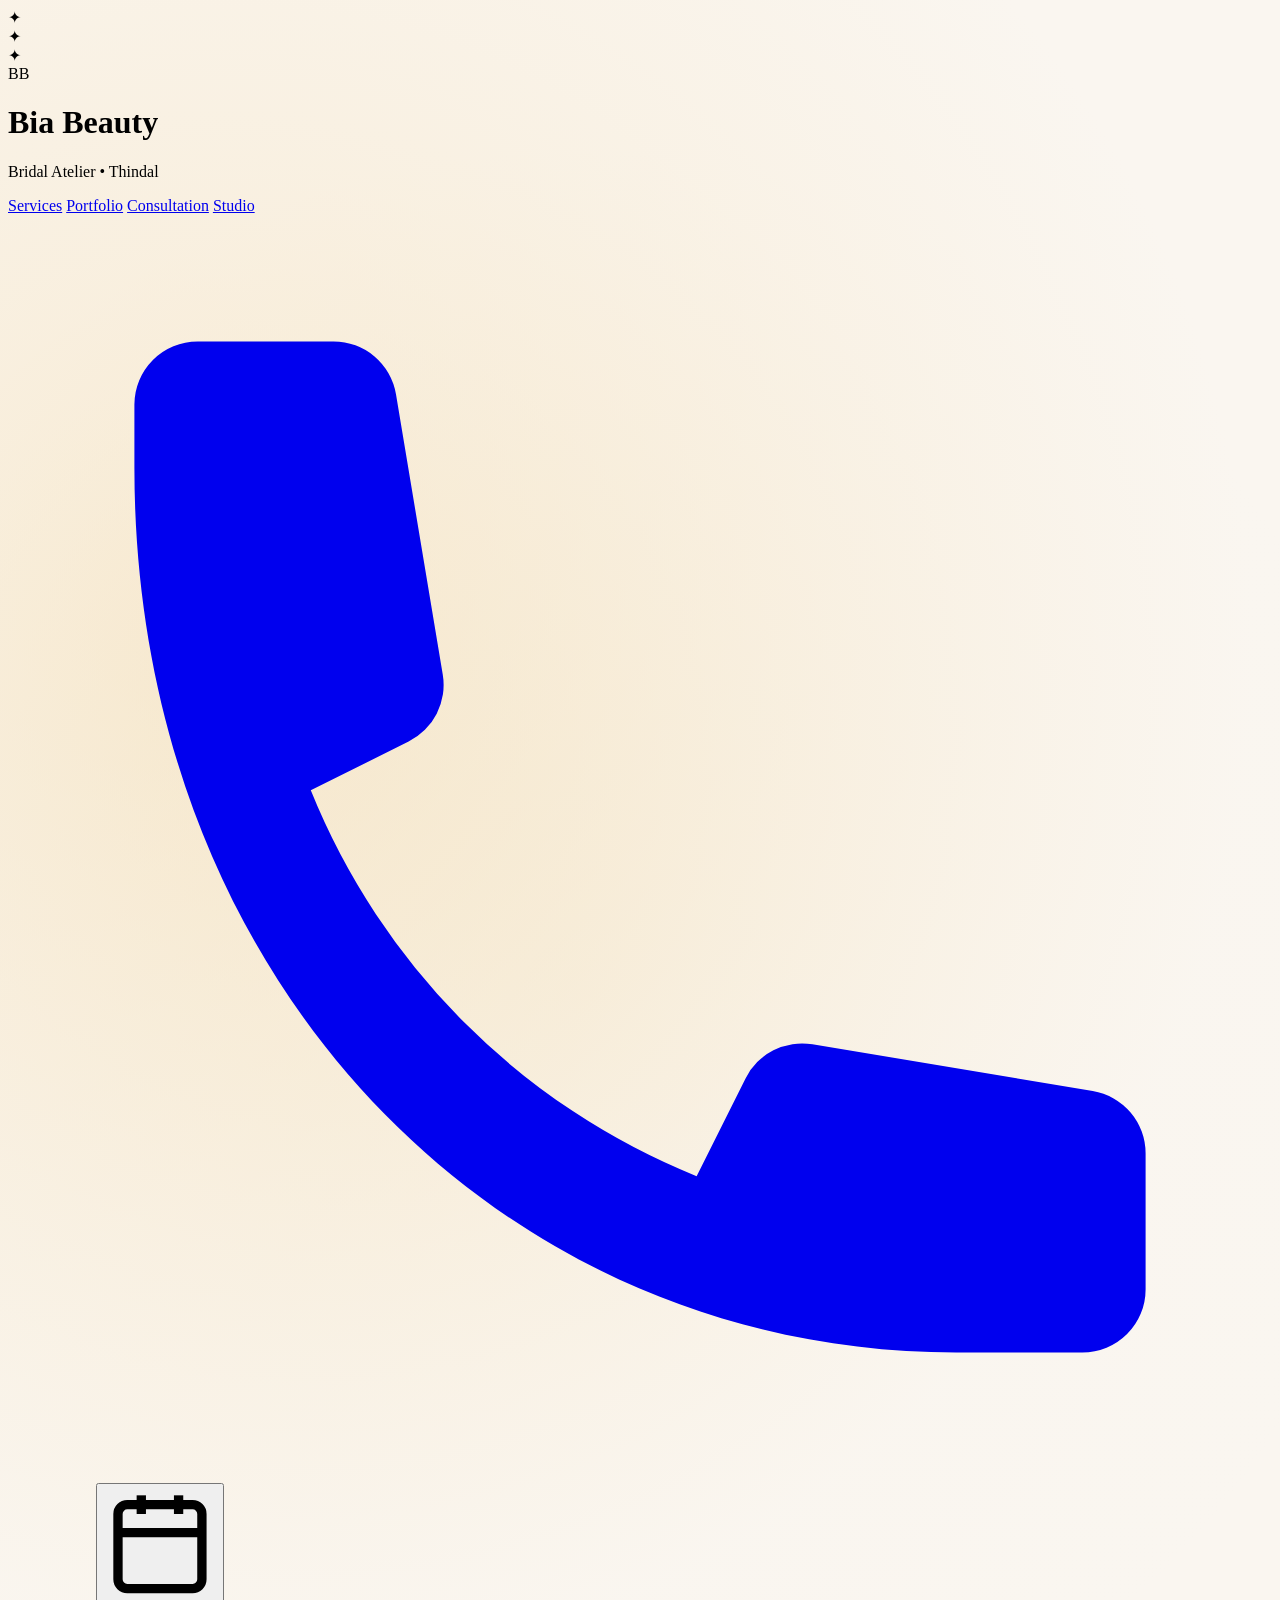
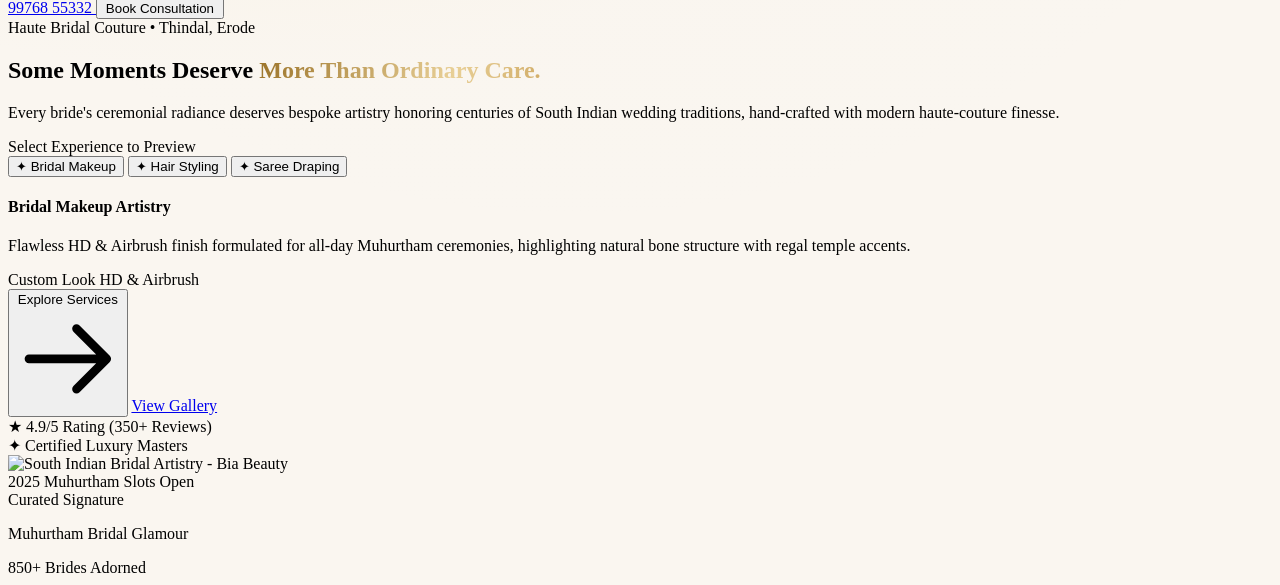
==== sample.html @ 285fcf79 "initial commit" ====
<!doctype html>
<html lang="en">
  <head>
    <meta charset="UTF-8" />
    <meta name="viewport" content="width=device-width, initial-scale=1.0" />
    <title>Bia Beauty - Bridal Atelier | Thindal, Erode</title>
    <link rel="preconnect" href="https://fonts.googleapis.com" />
    <link rel="preconnect" href="https://fonts.gstatic.com" crossorigin />
    <link
      href="https://fonts.googleapis.com/css2?family=Cormorant+Garamond:ital,wght@0,400;0,500;0,600;0,700;1,400;1,600&family=Plus+Jakarta+Sans:wght@300;400;500;600;700&display=swap"
      rel="stylesheet"
    />
    <script src="https://cdn.tailwindcss.com"></script>
    <script>
      tailwind.config = {
        theme: {
          extend: {
            fontFamily: {
              serif: ['"Cormorant Garamond"', "serif"],
              sans: ['"Plus Jakarta Sans"', "sans-serif"],
            },
            colors: {
              brand: {
                cream: "#FAF6F0",
                ivory: "#F5EFEB",
                gold: "#C59A4E",
                "gold-light": "#E8CF96",
                "gold-dark": "#8A6827",
                charcoal: "#1A1817",
                dark: "#11100F",
              },
            },
          },
        },
      };
    </script>
    <style>
      /* Golden Silk Gradients & Atmospheric Canvas */
      .bg-atelier {
        background:
          radial-gradient(
            circle at 18% 30%,
            rgba(245, 222, 179, 0.45) 0%,
            rgba(250, 246, 240, 0.95) 55%
          ),
          radial-gradient(
            circle at 45% 45%,
            rgba(232, 207, 150, 0.3) 0%,
            transparent 60%
          ),
          #faf6f0;
      }

      /* Metallic Gold Shimmering Typography */
      .gold-shimmer-text {
        background: linear-gradient(
          110deg,
          #9c742a 0%,
          #e8cf96 35%,
          #c59a4e 60%,
          #8a6827 100%
        );
        background-size: 200% auto;
        -webkit-background-clip: text;
        -webkit-text-fill-color: transparent;
        animation: goldShimmer 7s ease-in-out infinite;
      }

      @keyframes goldShimmer {
        0%,
        100% {
          background-position: 0% 50%;
        }
        50% {
          background-position: 100% 50%;
        }
      }

      /* Floating Bokeh Particles */
      .bokeh-orb {
        position: absolute;
        border-radius: 50%;
        pointer-events: none;
        filter: blur(18px);
        opacity: 0.45;
        animation: floatOrb 9s ease-in-out infinite alternate;
      }

      @keyframes floatOrb {
        0% {
          transform: translateY(0px) scale(1);
        }
        100% {
          transform: translateY(-24px) scale(1.12);
        }
      }

      /* Silk Wave SVG Ribbon */
      .silk-wave {
        position: absolute;
        bottom: 0;
        left: 0;
        width: 100%;
        pointer-events: none;
        opacity: 0.65;
      }

      /* Star Twinkle */
      @keyframes twinkle {
        0%,
        100% {
          opacity: 0.3;
          transform: scale(0.85);
        }
        50% {
          opacity: 0.95;
          transform: scale(1.15) rotate(15deg);
        }
      }
      .twinkle-star {
        animation: twinkle 4s ease-in-out infinite;
      }
    </style>
  </head>
  <body
    class="bg-atelier text-[#2B2725] font-sans antialiased min-h-screen relative overflow-x-hidden selection:bg-[#E8CF96]/40 selection:text-[#1A1817]"
  >
    <!-- Ambient Golden Bokeh Particles -->
    <div
      class="bokeh-orb w-72 h-72 bg-[#EAD7B2] top-12 left-10"
      style="animation-delay: 0s"
    ></div>
    <div
      class="bokeh-orb w-96 h-96 bg-[#F3E3C3] top-1/3 left-1/4"
      style="animation-delay: -3s"
    ></div>
    <div
      class="bokeh-orb w-64 h-64 bg-[#DFBF82] top-2/3 left-8"
      style="animation-delay: -5s"
    ></div>

    <!-- Decorative Sparkles -->
    <div
      class="twinkle-star absolute top-36 left-[34%] text-[#C59A4E]/60 text-xl pointer-events-none"
    >
      ✦
    </div>
    <div
      class="twinkle-star absolute top-[52%] left-[22%] text-[#C59A4E]/50 text-base pointer-events-none"
      style="animation-delay: 1.8s"
    >
      ✦
    </div>
    <div
      class="twinkle-star absolute top-[18%] left-[62%] text-[#C59A4E]/40 text-lg pointer-events-none"
      style="animation-delay: 2.6s"
    >
      ✦
    </div>

    <!-- Header / Navigation Bar -->
    <header
      class="w-full relative z-30 px-6 sm:px-12 py-5 flex items-center justify-between border-b border-[#E6DCCF]/60 backdrop-blur-sm bg-[#FAF6F0]/70"
    >
      <div class="flex items-center space-x-3.5">
        <div
          class="w-11 h-11 rounded-full border border-[#C59A4E]/60 flex items-center justify-center bg-[#FAF6F0] shadow-sm"
        >
          <span
            class="font-serif italic font-semibold text-[#8A6827] text-base tracking-wider"
            >BB</span
          >
        </div>
        <div>
          <h1
            class="font-serif tracking-[0.22em] text-[#1A1817] text-lg font-semibold uppercase leading-none"
          >
            Bia Beauty
          </h1>
          <p
            class="text-[10px] tracking-[0.25em] text-[#8A7A6D] uppercase mt-0.5"
          >
            Bridal Atelier • Thindal
          </p>
        </div>
      </div>

      <!-- Center Navigation Links -->
      <nav
        class="hidden md:flex items-center space-x-9 text-[11px] tracking-[0.2em] font-medium text-[#4D453E] uppercase"
      >
        <a href="#services" class="hover:text-[#C59A4E] transition-colors"
          >Services</a
        >
        <a href="#portfolio" class="hover:text-[#C59A4E] transition-colors"
          >Portfolio</a
        >
        <a href="#consultation" class="hover:text-[#C59A4E] transition-colors"
          >Consultation</a
        >
        <a href="#studio" class="hover:text-[#C59A4E] transition-colors"
          >Studio</a
        >
      </nav>

      <!-- Header Actions -->
      <div class="flex items-center space-x-5">
        <a
          href="tel:9976855332"
          class="hidden sm:inline-flex items-center text-xs tracking-wider text-[#4D453E] hover:text-[#1A1817] font-medium transition-colors"
        >
          <svg
            class="w-3.5 h-3.5 mr-2 text-[#C59A4E]"
            fill="currentColor"
            viewBox="0 0 20 20"
          >
            <path
              d="M2 3a1 1 0 011-1h2.153a1 1 0 01.986.836l.74 4.435a1 1 0 01-.54 1.06l-1.548.773a11.037 11.037 0 006.105 6.105l.774-1.548a1 1 0 011.059-.54l4.435.74a1 1 0 01.836.986V17a1 1 0 01-1 1h-2C7.82 18 2 12.18 2 4V3z"
            />
          </svg>
          99768 55332
        </a>
        <button
          class="px-5 py-2.5 rounded-md bg-[#8A6827] hover:bg-[#72541C] text-[#FAF6F0] text-xs uppercase tracking-[0.16em] font-semibold transition-all shadow-sm hover:shadow flex items-center"
        >
          <svg
            class="w-3.5 h-3.5 mr-2 opacity-80"
            fill="none"
            stroke="currentColor"
            stroke-width="2"
            viewBox="0 0 24 24"
          >
            <rect x="3" y="4" width="18" height="18" rx="2" ry="2"></rect>
            <line x1="16" y1="2" x2="16" y2="6"></line>
            <line x1="8" y1="2" x2="8" y2="6"></line>
            <line x1="3" y1="10" x2="21" y2="10"></line>
          </svg>
          Book Consultation
        </button>
      </div>
    </header>

    <!-- Main Hero Section -->
    <main class="relative z-20 max-w-7xl mx-auto px-6 sm:px-12 pt-10 pb-20">
      <div
        class="grid grid-cols-1 lg:grid-cols-12 gap-12 lg:gap-8 items-center"
      >
        <!-- Left Column: Copy, Services & CTAs -->
        <div class="lg:col-span-6 space-y-7">
          <!-- Atelier Eyebrow Pill -->
          <div
            class="inline-flex items-center px-4 py-1.5 rounded-full border border-[#DBCAB3] bg-[#FAF6F0]/85 backdrop-blur-md shadow-xs text-[11px] tracking-[0.18em] uppercase text-[#6E5D4B]"
          >
            <span class="w-1.5 h-1.5 rounded-full bg-[#8A6827] mr-2.5"></span>
            Haute Bridal Couture • Thindal, Erode
          </div>

          <!-- Headline -->
          <div class="space-y-2">
            <h2
              class="font-serif text-5xl sm:text-6xl lg:text-[68px] leading-[1.08] tracking-tight font-normal text-[#1A1817]"
            >
              Some Moments Deserve
              <span class="block italic font-light gold-shimmer-text"
                >More Than Ordinary Care.</span
              >
            </h2>
            <p
              class="text-[#645A51] text-base leading-relaxed pt-2 max-w-xl font-light"
            >
              Every bride's ceremonial radiance deserves bespoke artistry
              honoring centuries of South Indian wedding traditions,
              hand-crafted with modern haute-couture finesse.
            </p>
          </div>

          <!-- Interactive Service Badges -->
          <div class="space-y-3 pt-1">
            <div
              class="flex items-center space-x-2 text-[10px] tracking-[0.2em] uppercase font-semibold text-[#8A7969]"
            >
              <span>Select Experience to Preview</span>
              <div class="w-10 h-[1px] bg-[#D6C4AC]"></div>
            </div>

            <div class="flex flex-wrap gap-2.5" id="service-selectors">
              <button
                onclick="switchService('makeup')"
                id="btn-makeup"
                class="service-chip active px-4 py-2 rounded-full border border-[#1A1817] bg-[#1A1817] text-[#FAF6F0] text-xs tracking-wider font-medium transition-all shadow-xs flex items-center"
              >
                <span class="text-[#C59A4E] mr-2 text-xs">✦</span> Bridal Makeup
              </button>
              <button
                onclick="switchService('hair')"
                id="btn-hair"
                class="service-chip px-4 py-2 rounded-full border border-[#DBCAB3] bg-[#FAF6F0]/90 hover:bg-[#FAF6F0] text-[#3A332C] text-xs tracking-wider font-medium transition-all shadow-xs flex items-center"
              >
                <span class="text-[#C59A4E] mr-2 text-xs">✦</span> Hair Styling
              </button>
              <button
                onclick="switchService('saree')"
                id="btn-saree"
                class="service-chip px-4 py-2 rounded-full border border-[#DBCAB3] bg-[#FAF6F0]/90 hover:bg-[#FAF6F0] text-[#3A332C] text-xs tracking-wider font-medium transition-all shadow-xs flex items-center"
              >
                <span class="text-[#C59A4E] mr-2 text-xs">✦</span> Saree Draping
              </button>
            </div>

            <!-- Dynamic Service Feature Callout -->
            <div
              id="service-feature-card"
              class="p-4 rounded-xl border border-[#DECDB8] bg-white/70 backdrop-blur-sm transition-all duration-300 shadow-sm max-w-md"
            >
              <div class="flex justify-between items-start">
                <div>
                  <h4
                    id="feature-title"
                    class="font-serif text-lg text-[#1A1817] font-semibold"
                  >
                    Bridal Makeup Artistry
                  </h4>
                  <p
                    id="feature-desc"
                    class="text-xs text-[#6B6156] mt-0.5 leading-relaxed"
                  >
                    Flawless HD & Airbrush finish formulated for all-day
                    Muhurtham ceremonies, highlighting natural bone structure
                    with regal temple accents.
                  </p>
                </div>
                <div class="text-right pl-3 shrink-0">
                  <span
                    class="text-[9px] uppercase tracking-[0.16em] text-[#8A7969] block"
                    >Custom Look</span
                  >
                  <span
                    id="feature-tag"
                    class="font-serif font-bold text-sm text-[#8A6827]"
                    >HD & Airbrush</span
                  >
                </div>
              </div>
            </div>
          </div>

          <!-- Call to Actions -->
          <div class="flex items-center space-x-6 pt-2">
            <button
              class="px-7 py-3.5 rounded-full bg-[#1A1817] hover:bg-[#2C2723] text-[#FAF6F0] text-xs uppercase tracking-[0.18em] font-semibold transition-all shadow-md hover:shadow-lg flex items-center group"
            >
              Explore Services
              <svg
                class="w-3.5 h-3.5 ml-2.5 transform group-hover:translate-x-1 transition-transform"
                fill="none"
                stroke="currentColor"
                stroke-width="2"
                viewBox="0 0 24 24"
              >
                <path
                  stroke-linecap="round"
                  stroke-linejoin="round"
                  d="M14 5l7 7m0 0l-7 7m7-7H3"
                ></path>
              </svg>
            </button>
            <a
              href="#gallery"
              class="font-serif italic text-base text-[#4A4036] hover:text-[#8A6827] transition-colors underline underline-offset-4 decoration-[#C59A4E]/60"
            >
              View Gallery
            </a>
          </div>

          <!-- Social Proof Stats -->
          <div
            class="pt-4 flex items-center space-x-6 text-xs text-[#6F645A] border-t border-[#E6DCCF]/70"
          >
            <div class="flex items-center">
              <span class="text-[#C59A4E] mr-1.5">★</span>
              <span class="font-medium text-[#29231E]">4.9/5 Rating</span>
              <span class="ml-1 text-[#8C8075]">(350+ Reviews)</span>
            </div>
            <div class="flex items-center">
              <span class="text-[#C59A4E] mr-1.5">✦</span>
              <span>Certified Luxury Masters</span>
            </div>
          </div>
        </div>

        <!-- Right Column: Bridal Showcase Card -->
        <div class="lg:col-span-6 relative flex justify-center lg:justify-end">
          <div
            class="relative w-full max-w-[490px] aspect-[4/5] rounded-[34px] p-2 bg-gradient-to-b from-[#F2E4C9] via-white to-[#E8D9BD] shadow-2xl transition-transform hover:scale-[1.01] duration-500"
          >
            <div
              class="w-full h-full rounded-[28px] overflow-hidden relative bg-[#FAF6F0]"
            >
              <!-- Active Bridal Look Image (Replace src with your asset URL) -->
              <img
                id="bridal-showcase-img"
                src="https://images.unsplash.com/photo-1610030469983-98e550d6193c?auto=format&fit=crop&w=1000&q=80"
                alt="South Indian Bridal Artistry - Bia Beauty"
                class="w-full h-full object-cover object-center transition-opacity duration-500 ease-in-out"
              />

              <!-- Gradient Shade for Caption Legibility -->
              <div
                class="absolute inset-0 bg-gradient-to-t from-[#11100F]/70 via-transparent to-transparent"
              ></div>

              <!-- Top Floating Availability Badge -->
              <div
                class="absolute top-4 left-4 inline-flex items-center px-3.5 py-1.5 rounded-full bg-white/85 backdrop-blur-md border border-white/60 shadow-sm"
              >
                <span
                  class="w-2 h-2 rounded-full bg-emerald-500 animate-pulse mr-2"
                ></span>
                <span
                  class="text-[10px] tracking-[0.16em] uppercase font-semibold text-[#302B25]"
                  >2025 Muhurtham Slots Open</span
                >
              </div>

              <!-- Bottom Floating Showcase Badge -->
              <div
                class="absolute bottom-4 inset-x-4 p-4 rounded-2xl bg-white/90 backdrop-blur-md border border-white/70 shadow-lg flex items-center justify-between"
              >
                <div>
                  <span
                    class="text-[9px] uppercase tracking-[0.2em] font-semibold text-[#8C7C6B] block"
                    >Curated Signature</span
                  >
                  <p
                    id="badge-title"
                    class="font-serif text-[#1C1814] text-base font-semibold"
                  >
                    Muhurtham Bridal Glamour
                  </p>
                </div>
                <div class="text-right">
                  <span class="text-xs font-semibold text-[#8A6827]">850+</span>
                  <span
                    class="text-[9px] uppercase tracking-wider text-[#8A7C6E] block"
                    >Brides Adorned</span
                  >
                </div>
              </div>
            </div>
          </div>
        </div>
      </div>
    </main>

    <!-- Interactive Switcher Script -->
    <script>
      const serviceData = {
        makeup: {
          title: "Bridal Makeup Artistry",
          desc: "Flawless HD & Airbrush finish formulated for all-day Muhurtham ceremonies, highlighting natural bone structure with regal temple accents.",
          tag: "HD & Airbrush",
          badge: "Muhurtham Bridal Glamour",
          img: "https://images.unsplash.com/photo-1610030469983-98e550d6193c?auto=format&fit=crop&w=1000&q=80",
        },
        hair: {
          title: "Haute Hair & Mogra Jada",
          desc: "Sculpted traditional braids interlaced with fresh fragrant mogra flowers, golden temple hair jadas, and ornate bespoke crowns.",
          tag: "Temple Jada",
          badge: "Traditional Mogra Jada",
          img: "https://images.unsplash.com/photo-1595777457583-95e059d581b8?auto=format&fit=crop&w=1000&q=80",
        },
        saree: {
          title: "Imperial Saree Pleating & Draping",
          desc: "Razor-sharp, crease-free handloom Kanchipuram silk pleating pinned to perfection for ease of movement across sacred rituals.",
          tag: "Iron Pleating",
          badge: "Kanchipuram Silk Draping",
          img: "https://images.unsplash.com/photo-1617627143750-d86bc21e42bb?auto=format&fit=crop&w=1000&q=80",
        },
      };

      function switchService(serviceKey) {
        const data = serviceData[serviceKey];
        if (!data) return;

        // Update Active Button Styles
        document.querySelectorAll(".service-chip").forEach((btn) => {
          btn.classList.remove(
            "bg-[#1A1817]",
            "text-[#FAF6F0]",
            "border-[#1A1817]",
          );
          btn.classList.add(
            "bg-[#FAF6F0]/90",
            "text-[#3A332C]",
            "border-[#DBCAB3]",
          );
        });
        const activeBtn = document.getElementById("btn-" + serviceKey);
        activeBtn.classList.remove(
          "bg-[#FAF6F0]/90",
          "text-[#3A332C]",
          "border-[#DBCAB3]",
        );
        activeBtn.classList.add(
          "bg-[#1A1817]",
          "text-[#FAF6F0]",
          "border-[#1A1817]",
        );

        // Smooth Update for Content
        document.getElementById("feature-title").innerText = data.title;
        document.getElementById("feature-desc").innerText = data.desc;
        document.getElementById("feature-tag").innerText = data.tag;
        document.getElementById("badge-title").innerText = data.badge;

        // Crossfade Image
        const img = document.getElementById("bridal-showcase-img");
        img.style.opacity = "0.35";
        setTimeout(() => {
          img.src = data.img;
          img.style.opacity = "1";
        }, 180);
      }
    </script>
  </body>
</html>
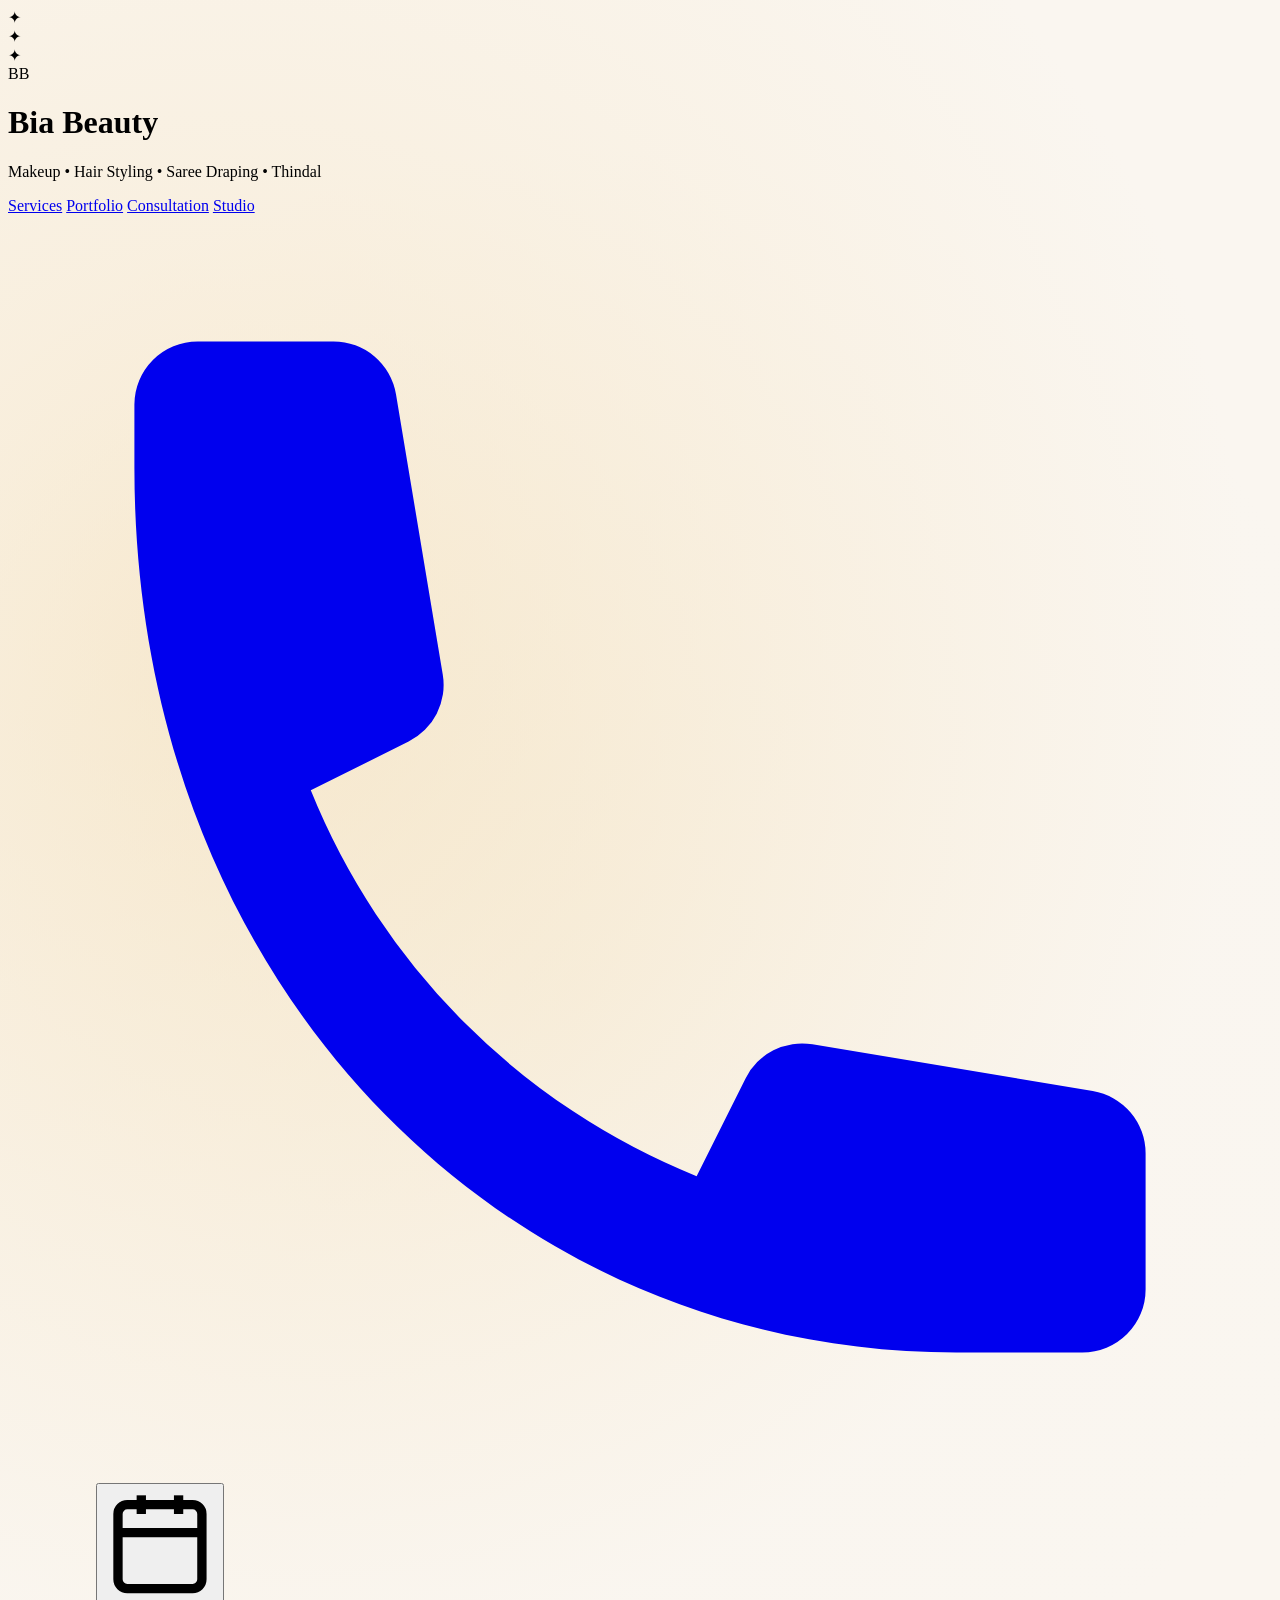
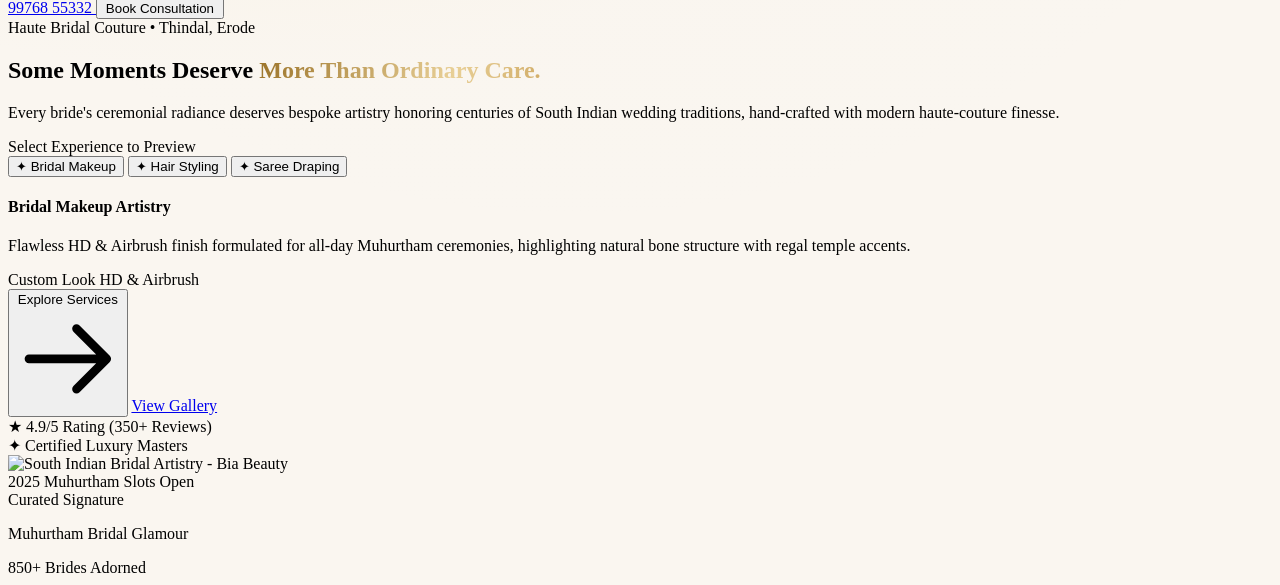
==== commit 354bf09f: "refactor: Edited Mobile view" ====
--- a/sample.html
+++ b/sample.html
@@ -180,7 +180,7 @@
           <p
             class="text-[10px] tracking-[0.25em] text-[#8A7A6D] uppercase mt-0.5"
           >
-            Bridal Atelier • Thindal
+            Makeup • Hair Styling • Saree Draping • Thindal
           </p>
         </div>
       </div>
